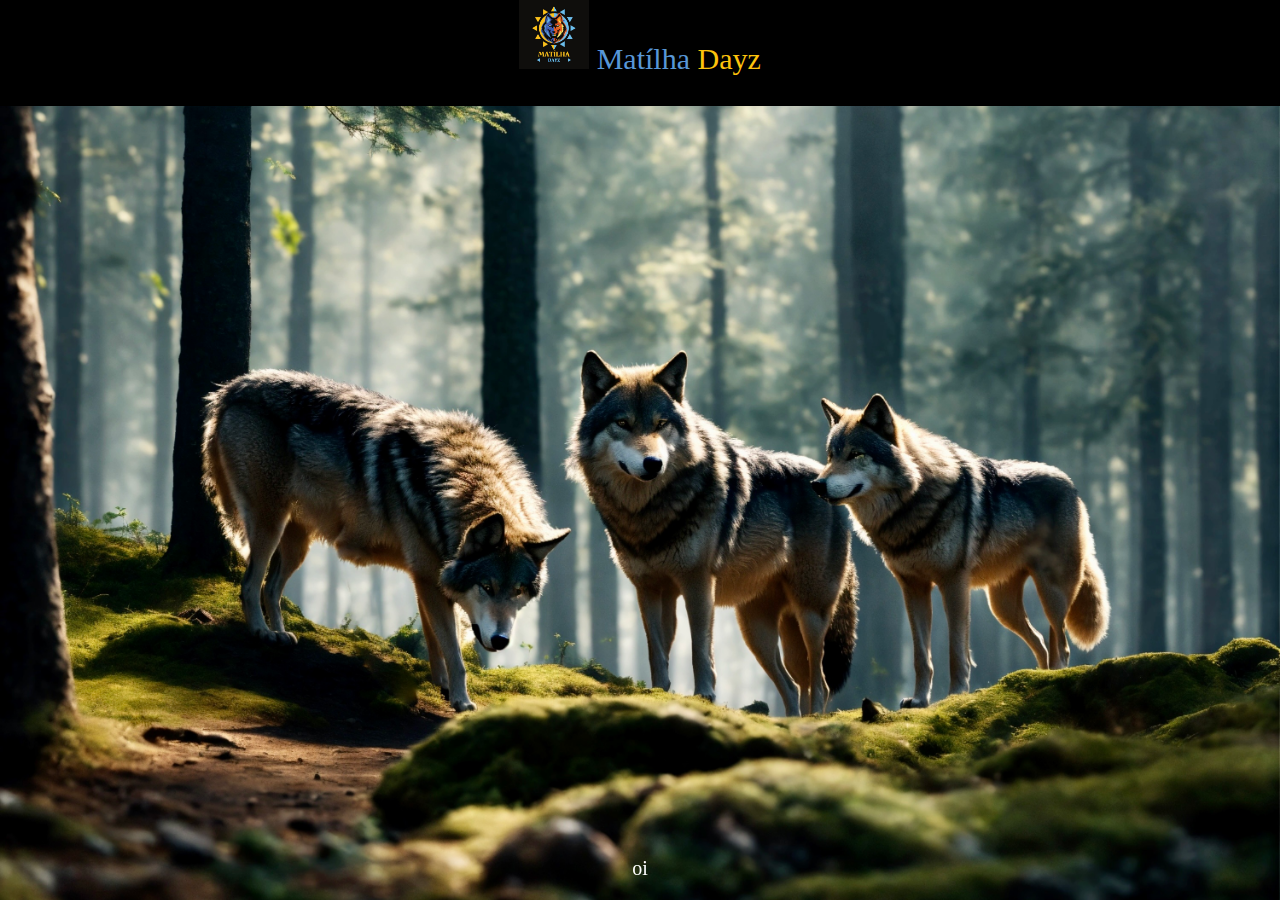
==== index.html @ 37e52312 "comecei" ====
<!DOCTYPE html>
<html lang="pt-br">
    <head>
        <title>Matílha DayZ</title>
        <meta charset="UTF-8">
        <link rel="stylesheet" href="css/estilo.css">
        <link rel="shortcut icon" href="img/logoDayz.jpeg">
    </head>
    <body>
        <div class="corpo">
            <div class="topo">
                <ul>
                    <li><img src="img/logoDayz.jpeg" class="logo"></li>
                    <li><p style="color: #5897d7 ;" class="textoLogo">Matílha </p></li>
                    <li><p style="color: #fdc30c ;" class="textoLogo">Dayz</p></li>
                </ul>
            </div>
            <div class="meio">

            </div>
            <footer>
                <p>oi</p>
            </footer>
        </div>
    </body>
</html>
---- css/estilo.css ----
body {
    padding: 0;
    margin: 0;
    background-image: url('../img/fundoDayz2.jpg');
    background-repeat: no-repeat;
    background-position: center center;
    background-attachment: fixed;
    background-size: cover;
}
.logo {
    width: 70px;
    margin: 0;
    padding: 0;
}
.topo {
    text-align: center;
    background-color: black;
    color: white;
    font-size: 30px;
    margin: 0;
    padding: 0;
}
.topo ul {
    margin: 0;
    padding: 0;
    list-style: none;
}
.topo li {
    display: 
    inline-block;
}
.topo p {
    padding: 0;

}
footer {
    color: white;
    position: fixed;
    width: 100%;
    bottom: 0;
    font-size: 20px;
    text-align: center;
    margin: 0;
    padding: 0;
}
.textoLogo {
    
}
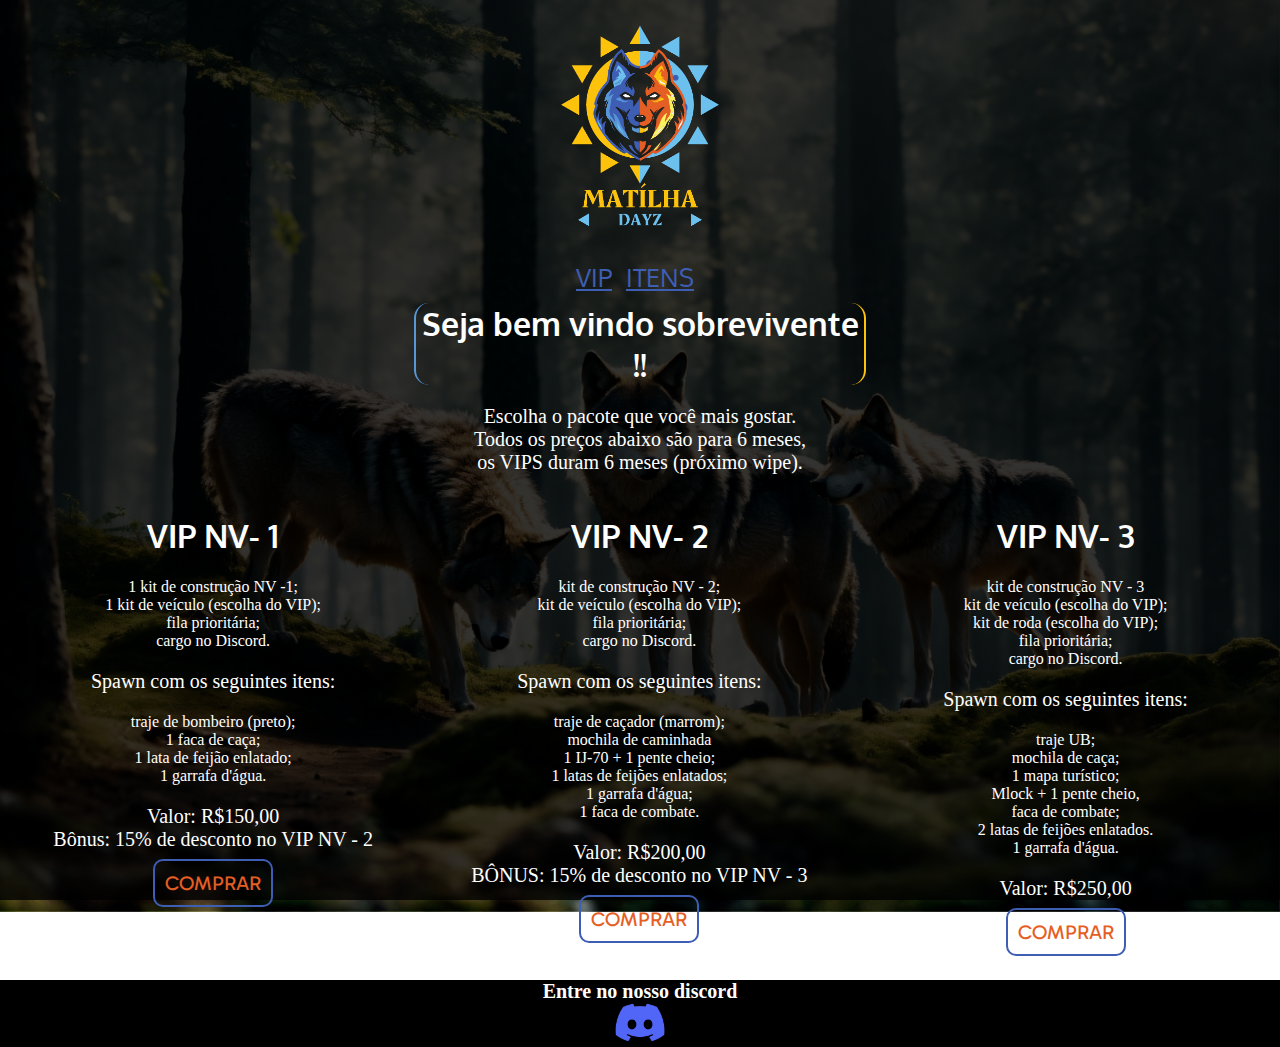
==== commit 04046026: "site finalizado só falta a responsividade" ====
--- a/index.html
+++ b/index.html
@@ -4,22 +4,176 @@
         <title>Matílha DayZ</title>
         <meta charset="UTF-8">
         <link rel="stylesheet" href="css/estilo.css">
-        <link rel="shortcut icon" href="img/logoDayz.jpeg">
+        <link rel="shortcut icon" href="img/logoDayz.png">
     </head>
     <body>
         <div class="corpo">
             <div class="topo">
-                <ul>
-                    <li><img src="img/logoDayz.jpeg" class="logo"></li>
-                    <li><p style="color: #5897d7 ;" class="textoLogo">Matílha </p></li>
-                    <li><p style="color: #fdc30c ;" class="textoLogo">Dayz</p></li>
-                </ul>
+                <a href="index.html"><img src="img/logoDayz.png" class="logo"></a>
             </div>
             <div class="meio">
-
+                <div class="menu">
+                    <nav>
+                        <ul>
+                            <li>
+                                <a class="itenMenu" href="index.html">VIP</a>
+                            </li>
+                            <li>
+                                <a class="itenMenu" href="itens.html">ITENS</a>
+                            </li>
+                        </ul>
+                    </nav>
+                </div>
+                <div class="estiloH1">
+                    <h1>Seja bem vindo sobrevivente !!</h1>
+                </div>
+                <div class="meioCentral">
+                    <p style="font-size: 20px;">
+                        Escolha o pacote que você mais gostar.<br>
+                        Todos os preços abaixo são para 6 meses, <br>
+                        os VIPS duram 6 meses (próximo wipe).
+                    </p>
+                    <div class="coluna">
+                        <h1>VIP NV- 1</h1>
+                        <p class="infoVip">
+                            <ul>
+                                <li>
+                                    1 kit de construção NV -1;
+                                </li>
+                                <li>
+                                    1 kit de veículo (escolha do VIP);
+                                </li>
+                                <li>
+                                    fila prioritária;
+                                </li>
+                                <li>
+                                    cargo no Discord.
+                                </li>
+                            </ul>
+                            <p style="font-size: 20px;">
+                                Spawn com os seguintes itens:
+                            </p>
+                            <ul>
+                                <li>
+                                    traje de bombeiro (preto);
+                                </li>
+                                <li>
+                                    1 faca de caça;
+                                </li>
+                                <li>
+                                    1 lata de feijão enlatado;
+                                </li>
+                                <li>
+                                    1 garrafa d'água.
+                                </li>
+                            </ul>
+                            <p style="font-size: 20px;">Valor: R$150,00<br>Bônus: 15% de desconto no VIP NV - 2</p>
+                            <a class="btn" href="https://pag.ae/7ZQhu4_sH" target="_blank">COMPRAR</a>
+                        </p>
+                    </div>
+                    <div class="coluna">
+                        <h1>VIP NV- 2</h1>
+                        <p class="infoVip">
+                            <ul>
+                                <li>
+                                    kit de construção NV - 2;
+                                </li>
+                                <li>
+                                    kit de veículo (escolha do VIP);
+                                </li>
+                                <li>
+                                    fila prioritária;
+                                </li>
+                                <li>
+                                    cargo no Discord.
+                                </li>
+                            </ul>
+                            <p style="font-size: 20px;">
+                                Spawn com os seguintes itens:
+                            </p>
+                            <ul>
+                                <li>
+                                    traje de caçador (marrom);
+                                </li>
+                                <li>
+                                    mochila de caminhada
+                                </li>
+                                <li>
+                                    1 IJ-70 + 1 pente cheio;
+                                </li>
+                                <li>
+                                    1 latas de feijões enlatados;
+                                </li>
+                                <li>
+                                    1 garrafa d'água;
+                                </li>
+                                <li>
+                                    1 faca de combate.
+                                </li>
+                            </ul>
+                            <p style="font-size: 20px;">Valor: R$200,00<br>BÔNUS: 15% de desconto no VIP NV - 3</p>
+                            <a class="btn" href="https://pag.ae/7ZQhCRrpq" target="_blank">COMPRAR</a>
+                        </p>
+                    </div>
+                    <div class="coluna">
+                        <h1>VIP NV- 3</h1>
+                        <p class="infoVip">
+                            <ul>
+                                <li>
+                                    kit de construção NV - 3
+                                </li>
+                                <li>
+                                    kit de veículo (escolha do VIP);
+                                </li>
+                                <li>
+                                    kit de roda (escolha do VIP);
+                                </li>
+                                <li>
+                                    fila prioritária;
+                                </li>
+                                <li>
+                                    cargo no Discord.
+                                </li>
+                            </ul>
+                            <p style="font-size: 20px;">
+                                Spawn com os seguintes itens:
+                            </p>
+                            <ul>
+                                <li>
+                                    traje UB;
+                                </li>
+                                <li>
+                                    mochila de caça;
+                                </li>
+                                <li>
+                                    1 mapa turístico;
+                                </li>
+                                <li>
+                                    Mlock + 1 pente cheio,
+                                </li>
+                                <li>
+                                    faca de combate;
+                                </li>
+                                <li>
+                                    2 latas de feijões enlatados.
+                                </li>
+                                <li>
+                                    1 garrafa d'água.
+                                </li>
+                            </ul>
+                            <p style="font-size: 20px;">
+                                Valor: R$250,00
+                            </p>
+                            <a class="btn" href="https://pag.ae/7ZQhDxog3" target="_blank">COMPRAR</a>
+                        </p>
+                    </div>
+                </div>
             </div>
             <footer>
-                <p>oi</p>
+                <div class="contato">
+                    <p><b>Entre no nosso discord</b></p>
+                    <a href="https://discord.gg/26pSSnyjCu" target="_blank"><img src="img/discordLogo.png" class="discord"></a>
+                </div>
             </footer>
         </div>
     </body>
--- a/css/estilo.css
+++ b/css/estilo.css
@@ -1,48 +1,142 @@
+@import url('https://fonts.googleapis.com/css2?family=Skranji&display=swap');
+@import url('https://fonts.googleapis.com/css2?family=Oxygen:wght@700&display=swap');
+@import url('https://fonts.googleapis.com/css2?family=Gabarito:wght@900&display=swap');
 body {
     padding: 0;
     margin: 0;
-    background-image: url('../img/fundoDayz2.jpg');
+    background: linear-gradient(rgba(0, 0, 0, 0.8),
+    rgba(0, 0, 0, 0.8)),
+    url("../img/fundoDayz2.jpg");
     background-repeat: no-repeat;
     background-position: center center;
     background-attachment: fixed;
     background-size: cover;
+    width: 100%;
+    height: 100%;
+}
+ul {
+    list-style: none;
+    margin: 0;
+    padding: 0;
+}
+li {
+    padding: 0;
+    margin: 0;
+}
+.meio {
+    color: white;
+    padding-top: 1px;
+    text-align: center;
+}
+.meio h1 {
+    font-family: 'Oxygen', sans-serif;
 }
 .logo {
-    width: 70px;
-    margin: 0;
+    width: 20%;
+    margin: 0 auto;
     padding: 0;
 }
 .topo {
     text-align: center;
-    background-color: black;
-    color: white;
-    font-size: 30px;
     margin: 0;
     padding: 0;
 }
 .topo ul {
-    margin: 0;
-    padding: 0;
+    margin: 0px;
+    padding: 0px;
     list-style: none;
 }
 .topo li {
-    display: 
-    inline-block;
+    display: inline-block;
+    margin: 0;
 }
 .topo p {
-    padding: 0;
-
+    margin: 0;
 }
 footer {
+    background-color: black;
+    float: left;
     color: white;
-    position: fixed;
     width: 100%;
-    bottom: 0;
     font-size: 20px;
     text-align: center;
+    margin-top: 20px;
+}
+footer p{
+    padding: 0;
+    margin: 0;
+}
+.estiloH1 {
+text-align: center;
+padding-top: 10px;
+}
+.estiloH1 h1 {
+    margin: 0 auto;
+    border-radius: 15px;
+    border-left: 2px solid #5897d7 ;
+    border-right: 2px solid #fdc30c ;
+    width: 35%;
+}
+.coluna {
+    text-align: center;
+    float: left;
+    width: 33.3%;
+    margin: 0 auto;
+    padding: 0;
+}
+.btn {
+    border-radius: 10px;
+    border: 2px solid #3e5eb4;
+    padding: 10px;
+    color: #e55e24 ;
+    font-family: 'Gabarito', cursive;
+    text-decoration: none;
+    font-size: 20px;
+}
+.btn:hover {
+    border: 2px solid #e55e24;
+    color: #3e5eb4;
+}
+nav ul {
+    list-style: none;
     margin: 0;
     padding: 0;
 }
-.textoLogo {
-    
+nav ul li {
+    display: inline-block;
+    padding-right: 10px;
+}
+.itenMenu {
+    color: #3e5eb4;
+    font-family: 'Oxygen', sans-serif;
+    font-size: 25px;
+}
+.itenMenu:hover {
+    color: #e55e24;
+}
+.tituloCategoria {
+    float: left;
+    width: 100%;
+    text-align: center;
+}
+.box {
+    width: 100%;
+    margin-top: 20px;
+    margin-bottom: 20px;
+}
+.coluna2 {
+    width: 99.5%;
+    margin: 0 auto;
+    float: left;
+}
+.discord {
+    width: 70px;
+}
+::-webkit-scrollbar {
+    width: 5px;
+    background-color: #3e5eb4;
+}
+::-webkit-scrollbar-thumb {
+    background-color: #e55e24;
+    border-radius: 15px;
 }